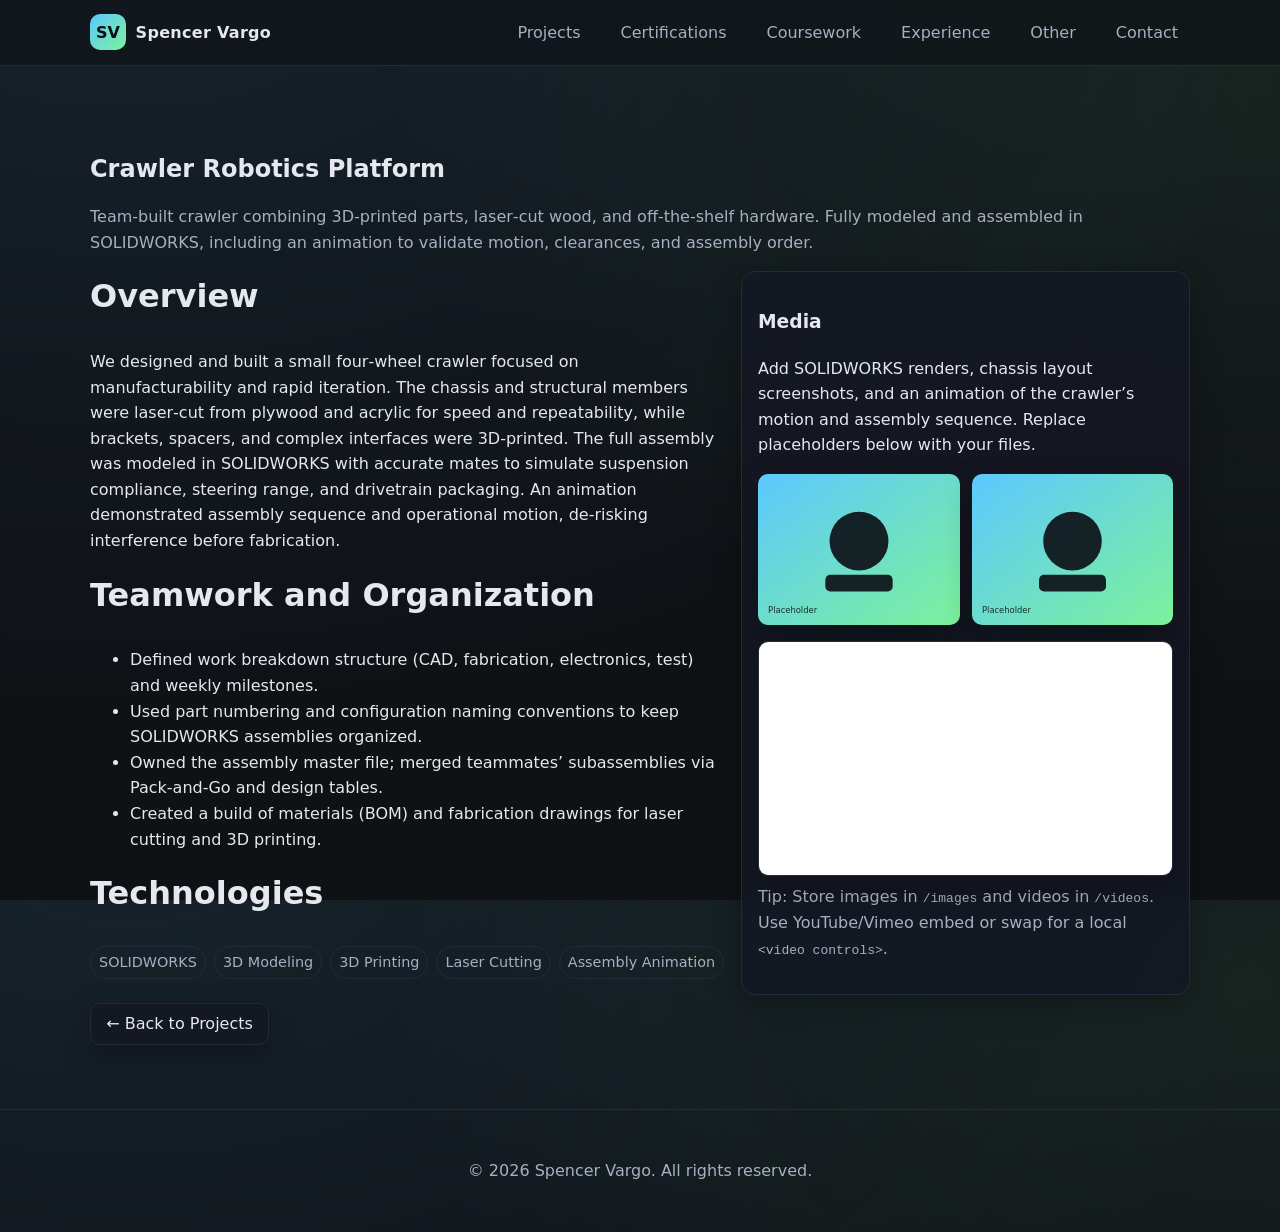
==== projects/composite-arm-analysis.html @ e1a76e03 "Add coursework and other links to navigation Co-authored-by: spencer.c.vargo <spencer.c.vargo@gmail." ====
<!DOCTYPE html>
<html lang="en">
  <head>
    <meta charset="utf-8" />
    <meta name="viewport" content="width=device-width, initial-scale=1" />
    <title>Crawler Robotics Platform | Spencer Vargo</title>
    <meta name="description" content="Team-built crawler using 3D-printed parts and laser-cut wood, fully modeled in SOLIDWORKS with an assembly animation. Emphasis on collaboration and project organization." />
    <link rel="icon" href="../favicon.svg?v=2" type="image/svg+xml" sizes="any" />
    <link rel="stylesheet" href="../styles.css" />
  </head>
  <body>
    <a class="skip-link" href="#main">Skip to content</a>

    <header class="site-header" role="banner">
      <div class="container header-inner">
        <a class="brand" href="../index.html#home" aria-label="Back to home">
          <span class="brand-mark" aria-hidden="true">SV</span>
          <span class="brand-text">Spencer Vargo</span>
        </a>
        <button class="nav-toggle" aria-controls="site-nav" aria-expanded="false" aria-label="Toggle navigation">
          <span class="nav-toggle-bar" aria-hidden="true"></span>
          <span class="nav-toggle-bar" aria-hidden="true"></span>
          <span class="nav-toggle-bar" aria-hidden="true"></span>
        </button>
        <nav id="site-nav" class="site-nav" role="navigation">
          <ul>
            <li><a href="../index.html#projects">Projects</a></li>
            <li><a href="../index.html#certifications">Certifications</a></li>
            <li><a href="../index.html#coursework">Coursework</a></li>
            <li><a href="../index.html#experience">Experience</a></li>
            <li><a href="../index.html#other">Other</a></li>
            <li><a href="../index.html#contact">Contact</a></li>
          </ul>
        </nav>
      </div>
    </header>

    <main id="main" class="site-main" tabindex="-1">
      <section class="section">
        <div class="container">
          <h1>Crawler Robotics Platform</h1>
          <p class="section-intro">Team-built crawler combining 3D‑printed parts, laser‑cut wood, and off‑the‑shelf hardware. Fully modeled and assembled in SOLIDWORKS, including an animation to validate motion, clearances, and assembly order.</p>

          <div class="grid">
            <div style="grid-column: span 7;">
              <h2>Overview</h2>
              <p>We designed and built a small four‑wheel crawler focused on manufacturability and rapid iteration. The chassis and structural members were laser‑cut from plywood and acrylic for speed and repeatability, while brackets, spacers, and complex interfaces were 3D‑printed. The full assembly was modeled in SOLIDWORKS with accurate mates to simulate suspension compliance, steering range, and drivetrain packaging. An animation demonstrated assembly sequence and operational motion, de‑risking interference before fabrication.</p>

              <h2>Teamwork and Organization</h2>
              <ul>
                <li>Defined work breakdown structure (CAD, fabrication, electronics, test) and weekly milestones.</li>
                <li>Used part numbering and configuration naming conventions to keep SOLIDWORKS assemblies organized.</li>
                <li>Owned the assembly master file; merged teammates’ subassemblies via Pack‑and‑Go and design tables.</li>
                <li>Created a build of materials (BOM) and fabrication drawings for laser cutting and 3D printing.</li>
              </ul>

              <h2>Technologies</h2>
              <ul class="pill-list">
                <li>SOLIDWORKS</li>
                <li>3D Modeling</li>
                <li>3D Printing</li>
                <li>Laser Cutting</li>
                <li>Assembly Animation</li>
              </ul>

              <div style="margin-top: 1.5rem;">
                <a class="button" href="../index.html#projects">← Back to Projects</a>
              </div>
            </div>
            <aside style="grid-column: span 5;">
              <div class="card" style="grid-template-rows: auto auto;">
                <div class="card-body">
                  <h3>Media</h3>
                  <p>Add SOLIDWORKS renders, chassis layout screenshots, and an animation of the crawler’s motion and assembly sequence. Replace placeholders below with your files.</p>
                  <div class="media-grid">
                    <img src="../images/hero-placeholder.svg" alt="Crawler CAD render placeholder" />
                    <img src="../images/hero-placeholder.svg" alt="Laser‑cut chassis layout placeholder" />
                  </div>
                  <div style="margin-top: 1rem;">
                    <div class="video-wrapper">
                      <!-- Replace the src with your hosted video URL (YouTube, Vimeo, or local MP4 in /videos) -->
                      <iframe width="560" height="315" src="https://www.youtube.com/embed/FXBaWS0YFPI?si=Y3vOmG38dz4eVZ2g" title="YouTube video player" frameborder="0" allow="accelerometer; autoplay; clipboard-write; encrypted-media; gyroscope; picture-in-picture; web-share" referrerpolicy="strict-origin-when-cross-origin" allowfullscreen></iframe>
                    </div>
                  </div>
                  <p style="color: var(--muted); margin-top: .5rem;">Tip: Store images in <code>/images</code> and videos in <code>/videos</code>. Use YouTube/Vimeo embed or swap for a local <code>&lt;video controls&gt;</code>.</p>
                </div>
              </div>
            </aside>
          </div>
        </div>
      </section>
    </main>

    <footer class="site-footer">
      <div class="container footer-inner">
        <p>© <span id="year"></span> Spencer Vargo. All rights reserved.</p>
      </div>
    </footer>

    <script src="../script.js"></script>
  </body>
  </html>
---- styles.css ----
/*
  Spencer Vargo Portfolio Styles
  - Modern, responsive, accessible
*/

:root {
  --bg: #0f1115;
  --panel: #151823;
  --text: #e6e8ef;
  --muted: #a8afc1;
  --primary: #5cc8ff;
  --primary-600: #42b8f5;
  --accent: #7cf29a;
  --border: #242a3b;
  --shadow: 0 10px 30px rgba(0, 0, 0, 0.25);
}

* { box-sizing: border-box; }
html { color-scheme: dark; }
html, body { height: 100%; }
body {
  margin: 0;
  font-family: system-ui, -apple-system, Segoe UI, Roboto, Ubuntu, Cantarell, Noto Sans, Helvetica, Arial, "Apple Color Emoji", "Segoe UI Emoji";
  background: radial-gradient(1200px 800px at 10% -10%, rgba(92,200,255,0.1), transparent),
              radial-gradient(900px 600px at 100% 10%, rgba(124,242,154,0.08), transparent),
              var(--bg);
  color: var(--text);
  line-height: 1.6;
}

.container {
  width: min(1100px, 92%);
  margin-inline: auto;
}

/* Accessibility */
.skip-link {
  position: absolute;
  left: -9999px;
  top: auto;
  width: 1px;
  height: 1px;
  overflow: hidden;
}
.skip-link:focus {
  position: fixed;
  left: 1rem;
  top: 1rem;
  width: auto;
  height: auto;
  background: var(--panel);
  color: var(--text);
  border: 1px solid var(--border);
  padding: .5rem .75rem;
  border-radius: .5rem;
  z-index: 1000;
}

/* Header */
.site-header {
  position: sticky;
  top: 0;
  backdrop-filter: saturate(120%) blur(10px);
  background: color-mix(in oklab, var(--bg), transparent 40%);
  border-bottom: 1px solid var(--border);
  z-index: 999;
}
.header-inner {
  display: flex;
  align-items: center;
  justify-content: space-between;
  padding: .9rem 0;
}
.brand {
  display: inline-flex;
  align-items: center;
  gap: .6rem;
  text-decoration: none;
  color: var(--text);
  font-weight: 700;
}
.brand-mark {
  width: 36px;
  height: 36px;
  display: grid;
  place-items: center;
  border-radius: 10px;
  background: linear-gradient(135deg, var(--primary), var(--accent));
  color: #0b0e14;
  font-weight: 900;
}
.brand-text { letter-spacing: .3px; }

.site-nav ul {
  list-style: none;
  display: flex;
  gap: 1rem;
  margin: 0;
  padding: 0;
}
.site-nav a {
  color: var(--muted);
  text-decoration: none;
  padding: .5rem .75rem;
  border-radius: .5rem;
}
.site-nav a:hover { color: var(--text); background: color-mix(in oklab, var(--panel), transparent 40%); }

.nav-toggle {
  display: none;
  background: none;
  border: none;
  padding: .5rem;
  border-radius: .5rem;
}
.nav-toggle:focus-visible { outline: 2px solid var(--primary); }
.nav-toggle-bar {
  width: 24px;
  height: 2px;
  background: var(--text);
  display: block;
}
.nav-toggle-bar + .nav-toggle-bar { margin-top: 5px; }

/* Hero */
.hero {
  padding: min(14vh, 8rem) 0 4rem;
}
.hero-inner {
  display: grid;
  grid-template-columns: 1.1fr .9fr;
  gap: 2rem;
  align-items: center;
}
.hero h1 {
  font-size: clamp(2rem, 3.6vw, 3rem);
  margin: 0 0 .25rem 0;
}
.tagline { color: var(--muted); margin: 0 0 1rem 0; }
.intro { margin: 0 0 1.25rem 0; }
.hero-ctas { display: flex; gap: .75rem; flex-wrap: wrap; }

.button {
  display: inline-flex;
  align-items: center;
  gap: .45rem;
  height: 42px;
  padding: 0 .95rem;
  border-radius: 10px;
  text-decoration: none;
  color: var(--text);
  border: 1px solid var(--border);
  background: color-mix(in oklab, var(--panel), transparent 10%);
  box-shadow: var(--shadow);
}
.button.primary { border-color: color-mix(in oklab, var(--primary), var(--border) 60%); background: linear-gradient(180deg, color-mix(in oklab, var(--primary), transparent 75%), transparent); }
.button:hover { transform: translateY(-1px); }

.hero-art { position: relative; height: 280px; }
.hero-img { position: relative; display: grid; place-items: center; height: 100%; }
.hero-img img { max-width: 72%; max-height: 100%; height: auto; border-radius: 12px; box-shadow: var(--shadow); position: relative; z-index: 1; }

/* Sections */
.section { padding: 4rem 0; }
.section.alt { background: color-mix(in oklab, var(--panel), transparent 70%); }
.section h2 { font-size: clamp(1.4rem, 2.6vw, 2rem); margin-top: 0; }
.section-intro { color: var(--muted); margin-top: -0.25rem; }

.grid {
  display: grid;
  grid-template-columns: repeat(12, 1fr);
  gap: 1rem;
}
.cards > * { grid-column: span 4; }

.card {
  background: color-mix(in oklab, var(--panel), transparent 10%);
  border: 1px solid var(--border);
  border-radius: 14px;
  overflow: hidden;
  box-shadow: var(--shadow);
  display: grid;
  grid-template-rows: 220px auto;
}

.section#projects .card {
  background: color-mix(in oklab, var(--panel), transparent 10%);
  border: 1px solid var(--border);
  border-radius: 14px;
  overflow: hidden;
  box-shadow: var(--shadow);
  display: grid;
  grid-template-rows: 200px auto;
  row-gap: .25rem;
}
.card-media-link { display: block; height: 100%; }
.card-media-link:focus-visible { outline: 2px solid var(--primary); outline-offset: 4px; border-radius: 12px; }
.card-media { transform: translateY(0); transition: transform .3s ease, filter .3s ease; }
.card-media-link:hover .card-media,
.card-media-link:focus-visible .card-media { transform: translateY(-6px); filter: brightness(1.05); }
.card-media img { width: 100%; height: 100%; object-fit: cover; display: block; }
.card-actions { margin-top: 1.1rem; display: grid; place-items: center; }
.card-media.placeholder { background: linear-gradient(135deg, color-mix(in oklab, var(--primary), transparent 80%), color-mix(in oklab, var(--accent), transparent 80%)); opacity: .5; }
.card-body { padding: 1rem; }
.section#projects .card-body { padding: .5rem 1rem 1rem; }
.pill-list { list-style: none; display: flex; gap: .5rem; margin: .75rem 0 0; padding: 0; flex-wrap: wrap; }
.pill-list li { border: 1px solid var(--border); color: var(--muted); padding: .25rem .5rem; border-radius: 999px; font-size: .9rem; }

/* Certifications */
.list { list-style: none; padding: 0; margin: 0; display: grid; gap: .75rem; }
.list-item { background: color-mix(in oklab, var(--panel), transparent 10%); border: 1px solid var(--border); border-radius: 12px; padding: .9rem 1rem; display: flex; justify-content: space-between; align-items: center; }
.list .meta { color: var(--muted); margin-left: 1rem; }
.list-item-actions { display: flex; gap: .5rem; }

/* Modal */
.modal[hidden] { display: none !important; }
.modal { position: fixed; inset: 0; display: grid; place-items: center; background: color-mix(in oklab, #000, transparent 35%); z-index: 1000; padding: 1rem; }
.modal-panel { width: min(900px, 96%); max-height: 86vh; overflow: auto; background: var(--panel); border: 1px solid var(--border); border-radius: 14px; box-shadow: var(--shadow); }
.modal-header { display: flex; align-items: center; justify-content: space-between; padding: 1rem; border-bottom: 1px solid var(--border); }
.modal-body { padding: 1rem; }
.modal-footer { padding: 1rem; border-top: 1px solid var(--border); display: flex; justify-content: flex-end; gap: .5rem; }
.modal-close { height: 36px; }
.modal-footer a[aria-disabled="true"] { opacity: .5; pointer-events: none; cursor: not-allowed; }

/* Modal media */
.modal-media { display: grid; place-items: center; }
.modal-media img { max-width: 100%; max-height: 70vh; height: auto; width: auto; border-radius: 10px; box-shadow: var(--shadow); border: 1px solid var(--border); background: color-mix(in oklab, var(--panel), transparent 20%); }
.modal-media .pdf-frame { width: 100%; height: 70vh; border: 0; border-radius: 10px; box-shadow: var(--shadow); background: color-mix(in oklab, var(--panel), transparent 20%); border: 1px solid var(--border); }
.modal-media video { max-width: 100%; max-height: 70vh; height: auto; width: auto; border-radius: 10px; box-shadow: var(--shadow); border: 1px solid var(--border); background: color-mix(in oklab, var(--panel), transparent 20%); }

/* Timeline */
.timeline { position: relative; margin-top: 1rem; }
.timeline::before { content: ""; position: absolute; left: 10px; top: 0; bottom: 0; width: 2px; background: var(--border); }
.timeline-item { position: relative; padding-left: 2.5rem; margin-bottom: 1.25rem; }
.timeline-marker { position: absolute; left: 0; top: .35rem; width: 22px; height: 22px; border-radius: 50%; background: linear-gradient(135deg, var(--primary), var(--accent)); box-shadow: var(--shadow); }
.timeline .meta { color: var(--muted); margin-top: .25rem; }
.timeline ul { margin: .5rem 0 0 1rem; }

/* Other (styled like timeline with subtle cards and hierarchy) */
.section#other .timeline-content {
  background: color-mix(in oklab, var(--panel), transparent 15%);
  border: 1px solid var(--border);
  border-radius: 10px;
  padding: .75rem .9rem;
}
.section#other .timeline-content h3 {
  margin: 0;
  font-size: 1.1rem;
}
.section#other .timeline .meta {
  display: block;
  margin: .2rem 0 .3rem;
}
.section#other .timeline-item {
  display: grid;
  grid-template-columns: 1fr 180px;
  gap: .75rem;
  align-items: center;
}
.section#other .timeline-media { display: grid; place-items: center; }
.section#other .timeline-media img {
  width: 100%;
  height: 120px;
  object-fit: cover;
  object-position: center;
  border-radius: 10px;
  border: 1px solid var(--border);
  box-shadow: var(--shadow);
}
@media (max-width: 900px) {
  .section#other .timeline-item { grid-template-columns: 1fr; }
  .section#other .timeline-media { order: -1; }
}

/* Contact */
.contact-actions { display: flex; gap: .75rem; }

/* Footer */
.site-footer { border-top: 1px solid var(--border); padding: 2rem 0; }
.footer-inner { text-align: center; color: var(--muted); }

/* Responsive */
@media (max-width: 900px) {
  .hero-inner { grid-template-columns: 1fr; }
  .hero-art { order: -1; height: 100px; }
  .cards > * { grid-column: span 6; }
}

@media (max-width: 640px) {
  .site-nav { position: fixed; inset: 56px 0 auto 0; background: color-mix(in oklab, var(--bg), transparent 10%); border-bottom: 1px solid var(--border); transform: translateY(-110%); transition: transform .2s ease; }
  .site-nav.open { transform: translateY(0); }
  .site-nav ul { flex-direction: column; padding: .5rem; }
  .nav-toggle { display: inline-flex; }
  .cards > * { grid-column: span 12; }
  .card { grid-template-rows: 120px auto; }
}

/* Global media helpers */
.media-grid { display: grid; grid-template-columns: repeat(12, 1fr); gap: .75rem; }
.media-grid > * { grid-column: span 6; }
.media-grid img { width: 100%; height: auto; border-radius: 10px; display: block; box-shadow: var(--shadow); }
.video-wrapper { position: relative; width: 100%; padding-top: 56.25%; border-radius: 10px; overflow: hidden; box-shadow: var(--shadow); border: 1px solid var(--border); background: color-mix(in oklab, var(--panel), transparent 20%); }
.video-wrapper iframe, .video-wrapper video { position: absolute; inset: 0; width: 100%; height: 100%; border: 0; display: block; }
@media (max-width: 900px) {
  .media-grid > * { grid-column: span 12; }
}

/* Mobile polish */
@media (max-width: 640px) {
  .section { padding: 2.25rem 0; }
  .hero { padding: 4.5rem 0 2rem; }
  .hero-img img { max-width: 88%; max-height: 100%; }
  .list-item { align-items: flex-start; flex-direction: column; gap: .5rem; }
  .list .meta { margin-left: 0; display: block; }
  .list-item-actions { width: 100%; justify-content: flex-start; }
  .contact-actions { flex-direction: column; align-items: stretch; }
  .contact-details p { margin: .25rem 0; }
  .timeline::before { left: 6px; }
  .timeline-item { padding-left: 2rem; }
  .timeline-marker { left: -2px; }
}
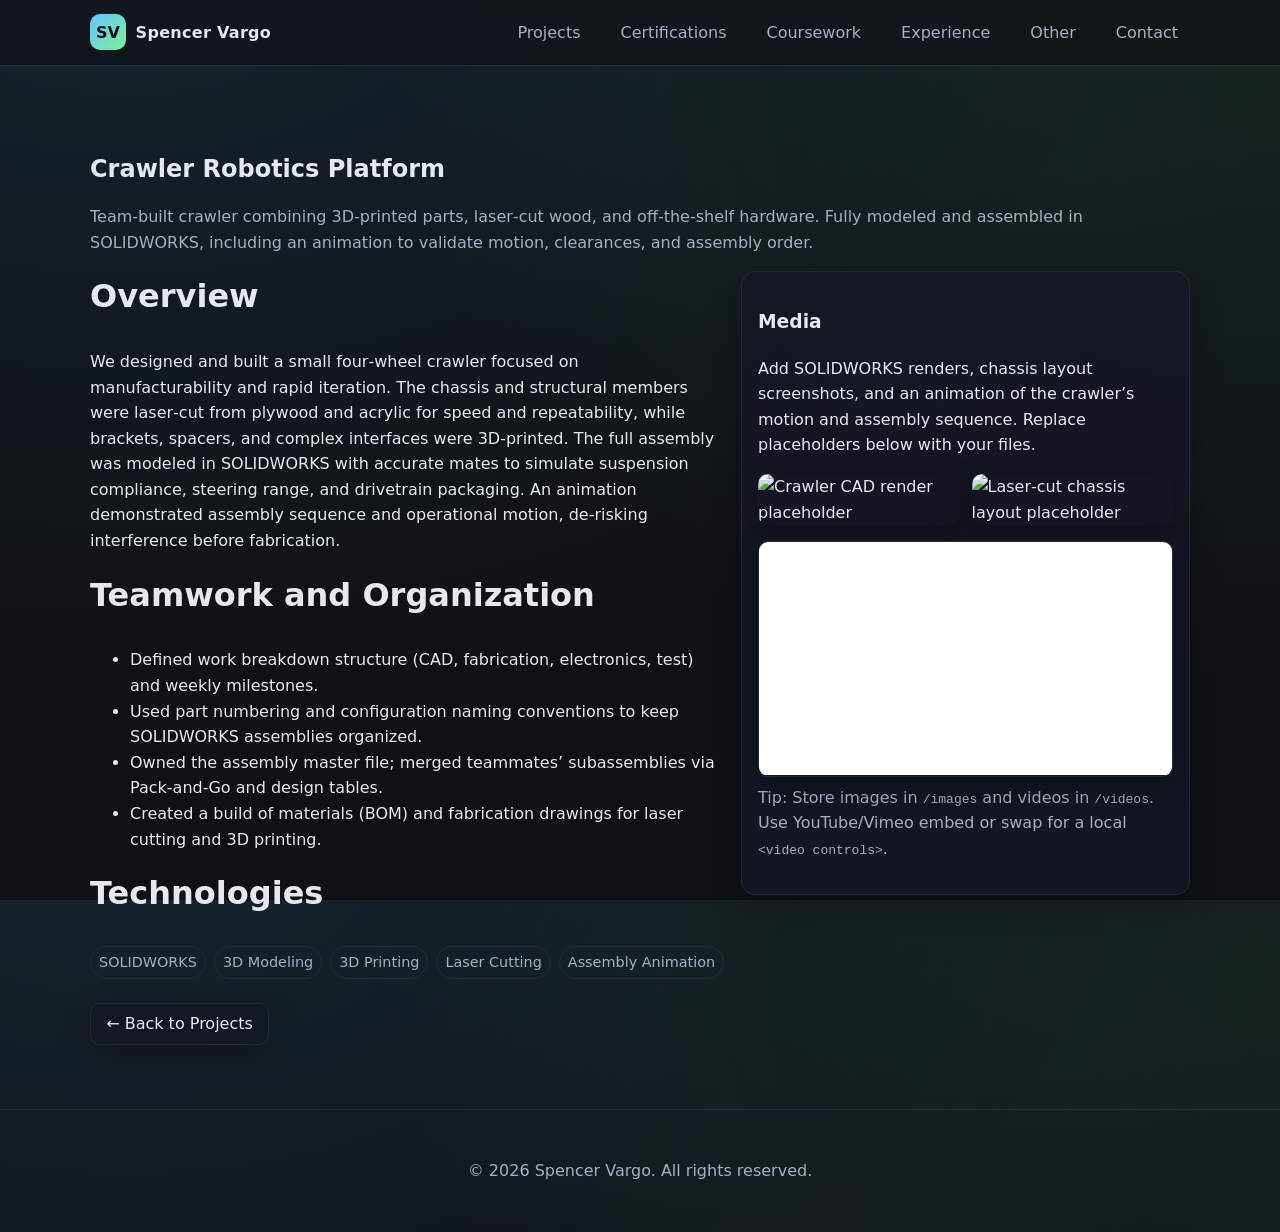
==== commit cecfce46: "Update composite-arm-analysis.html" ====
--- a/projects/composite-arm-analysis.html
+++ b/projects/composite-arm-analysis.html
@@ -73,8 +73,8 @@
                   <h3>Media</h3>
                   <p>Add SOLIDWORKS renders, chassis layout screenshots, and an animation of the crawler’s motion and assembly sequence. Replace placeholders below with your files.</p>
                   <div class="media-grid">
-                    <img src="../images/hero-placeholder.svg" alt="Crawler CAD render placeholder" />
-                    <img src="../images/hero-placeholder.svg" alt="Laser‑cut chassis layout placeholder" />
+                    <img src="../images/3D_CROP.jpg" alt="Crawler CAD render placeholder" />
+                    <img src="../images/SW_CROP.jpg" alt="Laser‑cut chassis layout placeholder" />
                   </div>
                   <div style="margin-top: 1rem;">
                     <div class="video-wrapper">
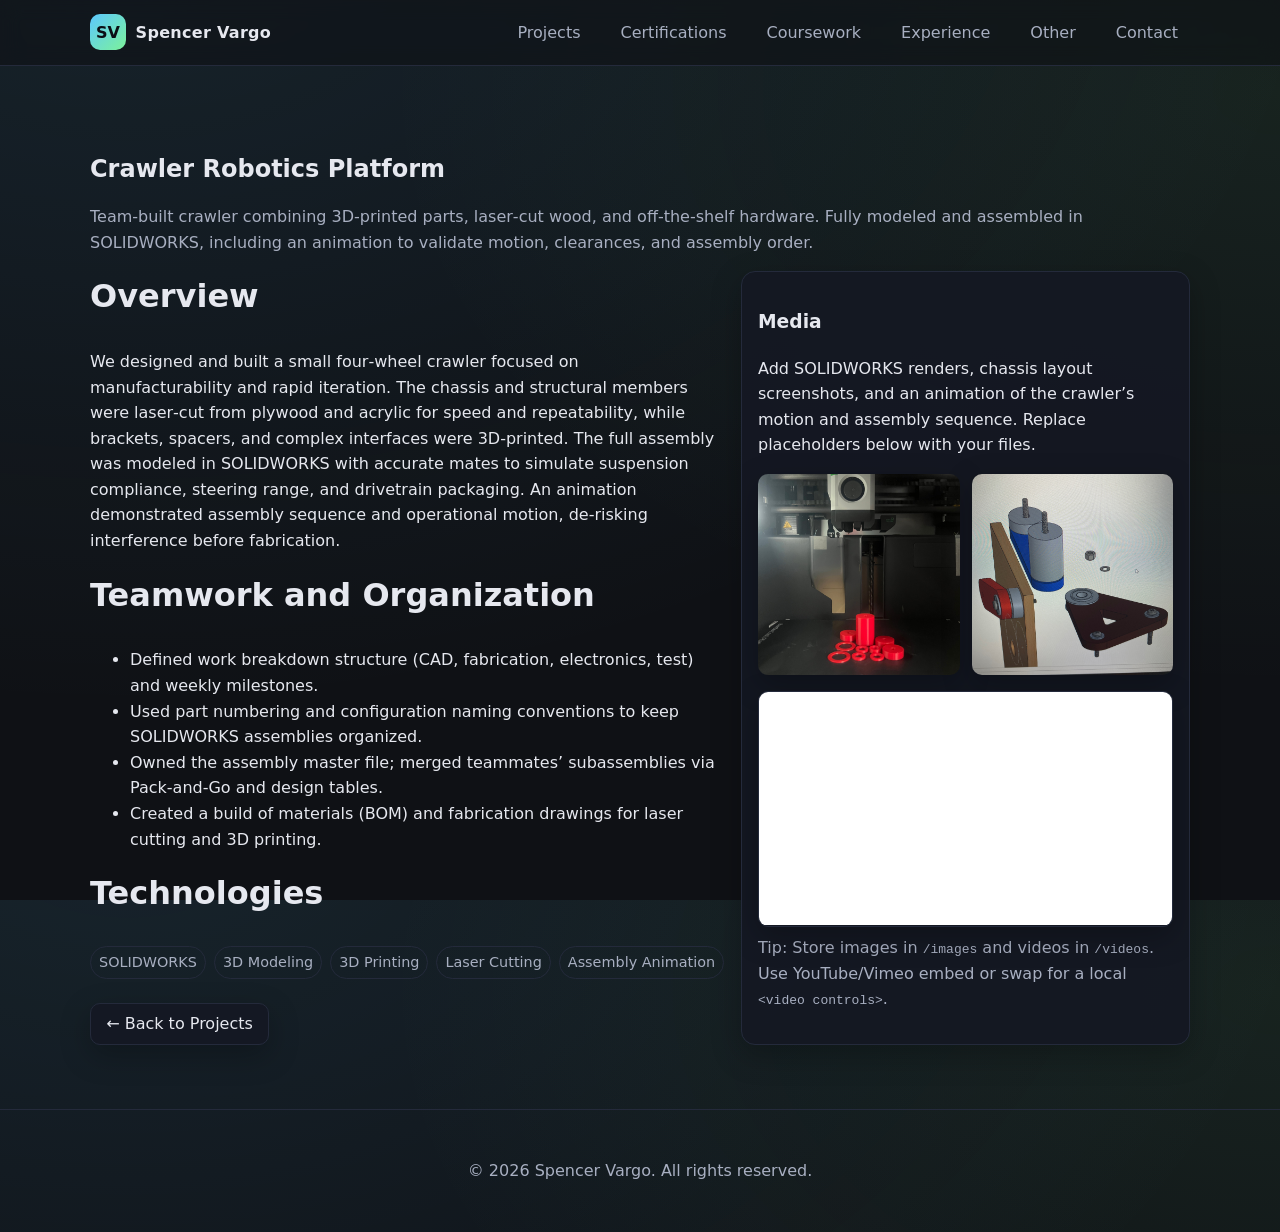
==== commit 93fc60c7: "Update composite-arm-analysis.html" ====
--- a/projects/composite-arm-analysis.html
+++ b/projects/composite-arm-analysis.html
@@ -73,7 +73,7 @@
                   <h3>Media</h3>
                   <p>Add SOLIDWORKS renders, chassis layout screenshots, and an animation of the crawler’s motion and assembly sequence. Replace placeholders below with your files.</p>
                   <div class="media-grid">
-                    <img src="../images/3D_CROP.jpg" alt="Crawler CAD render placeholder" />
+                    <img src="../images/3D-CROP.jpg" alt="Crawler CAD render placeholder" />
                     <img src="../images/SW_CROP.jpg" alt="Laser‑cut chassis layout placeholder" />
                   </div>
                   <div style="margin-top: 1rem;">
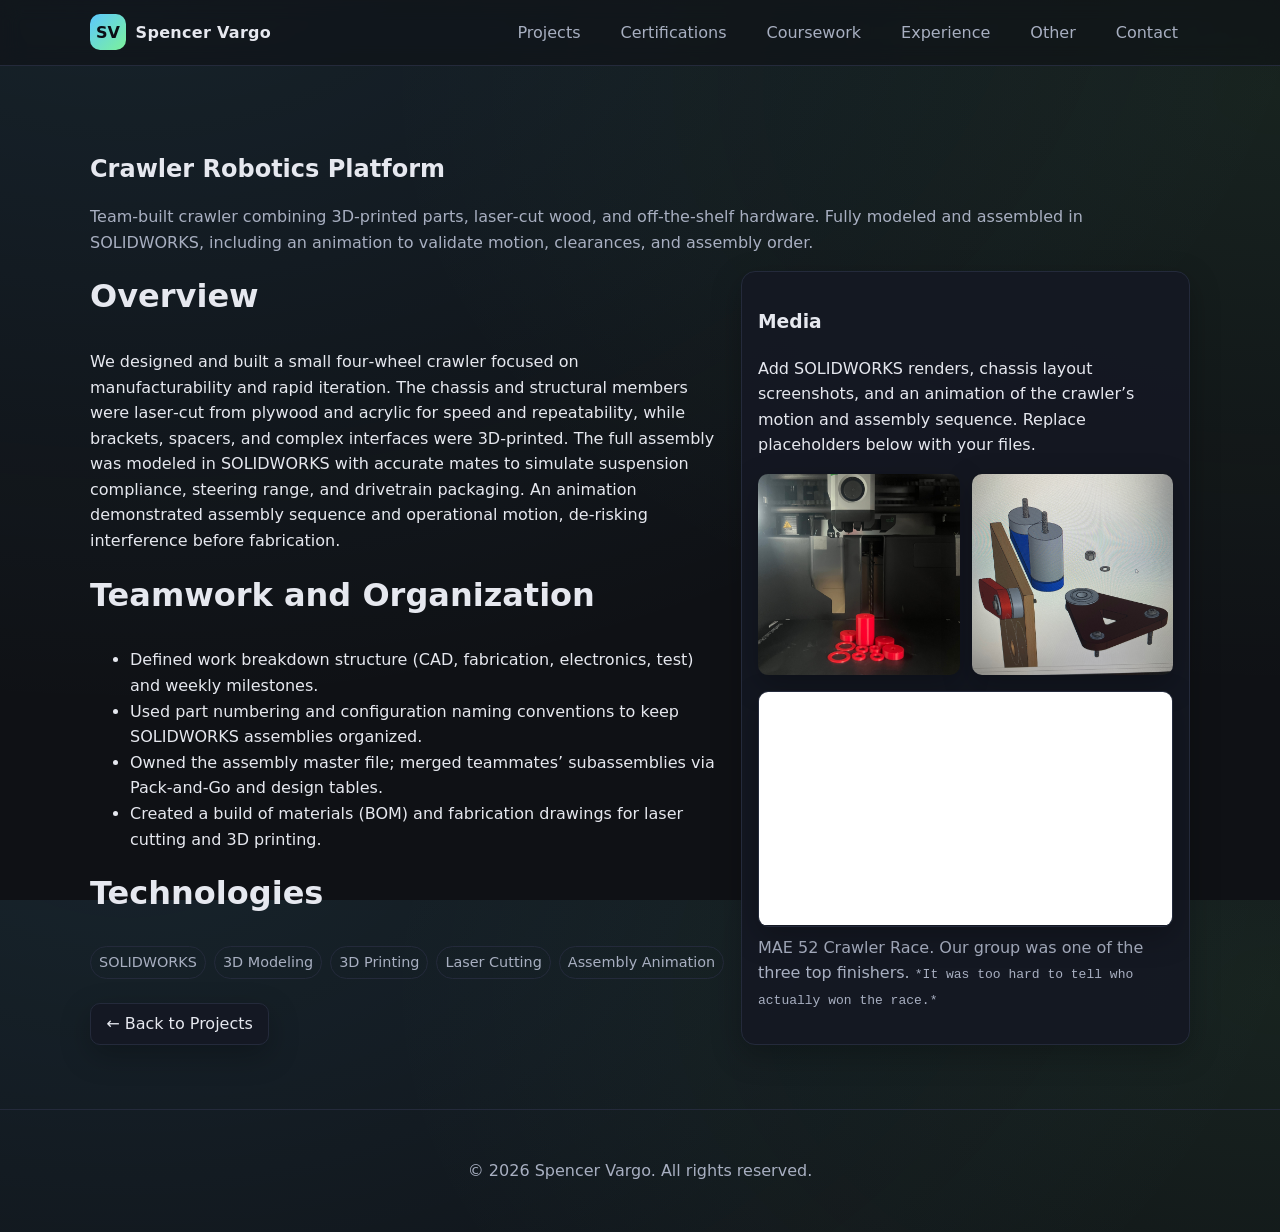
==== commit 9b327f29: "Update composite-arm-analysis.html" ====
--- a/projects/composite-arm-analysis.html
+++ b/projects/composite-arm-analysis.html
@@ -82,7 +82,7 @@
                       <iframe width="560" height="315" src="https://www.youtube.com/embed/FXBaWS0YFPI?si=Y3vOmG38dz4eVZ2g" title="YouTube video player" frameborder="0" allow="accelerometer; autoplay; clipboard-write; encrypted-media; gyroscope; picture-in-picture; web-share" referrerpolicy="strict-origin-when-cross-origin" allowfullscreen></iframe>
                     </div>
                   </div>
-                  <p style="color: var(--muted); margin-top: .5rem;">Tip: Store images in <code>/images</code> and videos in <code>/videos</code>. Use YouTube/Vimeo embed or swap for a local <code>&lt;video controls&gt;</code>.</p>
+                  <p style="color: var(--muted); margin-top: .5rem;">MAE 52 Crawler Race. Our group was one of the three top finishers. <code>*It was too hard to tell who actually won the race.*</code></p>
                 </div>
               </div>
             </aside>
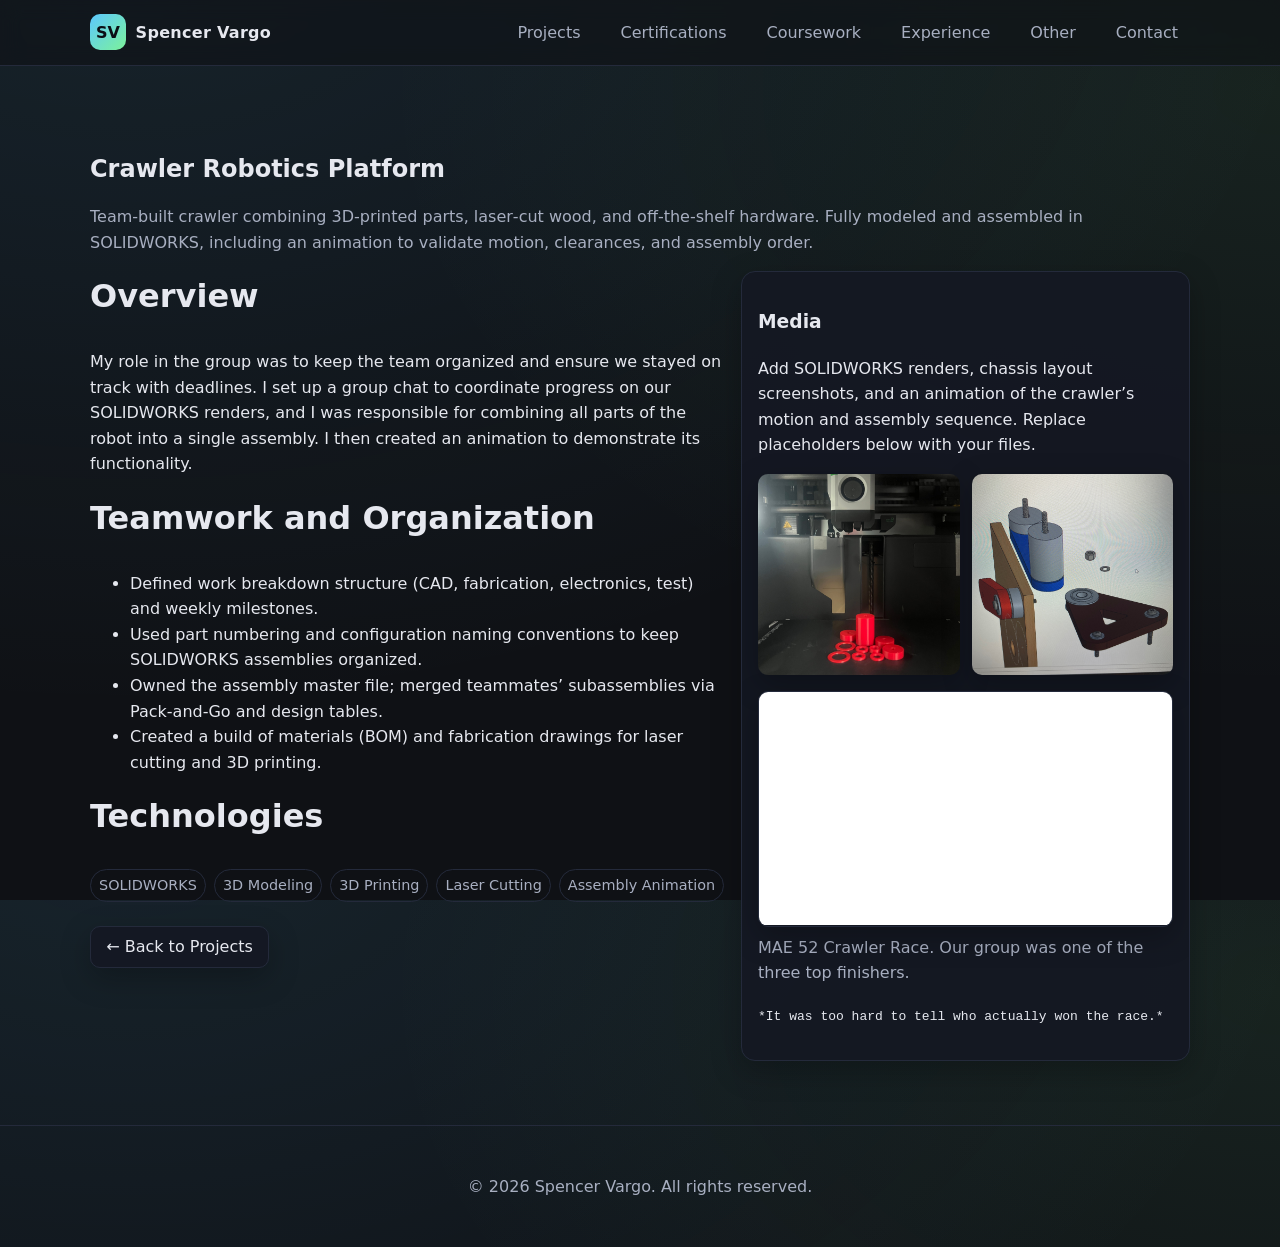
==== commit 4fcfe760: "Update composite-arm-analysis.html" ====
--- a/projects/composite-arm-analysis.html
+++ b/projects/composite-arm-analysis.html
@@ -44,8 +44,7 @@
           <div class="grid">
             <div style="grid-column: span 7;">
               <h2>Overview</h2>
-              <p>We designed and built a small four‑wheel crawler focused on manufacturability and rapid iteration. The chassis and structural members were laser‑cut from plywood and acrylic for speed and repeatability, while brackets, spacers, and complex interfaces were 3D‑printed. The full assembly was modeled in SOLIDWORKS with accurate mates to simulate suspension compliance, steering range, and drivetrain packaging. An animation demonstrated assembly sequence and operational motion, de‑risking interference before fabrication.</p>
-
+              <p>My role in the group was to keep the team organized and ensure we stayed on track with deadlines. I set up a group chat to coordinate progress on our SOLIDWORKS renders, and I was responsible for combining all parts of the robot into a single assembly. I then created an animation to demonstrate its functionality.</p>
               <h2>Teamwork and Organization</h2>
               <ul>
                 <li>Defined work breakdown structure (CAD, fabrication, electronics, test) and weekly milestones.</li>
@@ -82,7 +81,8 @@
                       <iframe width="560" height="315" src="https://www.youtube.com/embed/FXBaWS0YFPI?si=Y3vOmG38dz4eVZ2g" title="YouTube video player" frameborder="0" allow="accelerometer; autoplay; clipboard-write; encrypted-media; gyroscope; picture-in-picture; web-share" referrerpolicy="strict-origin-when-cross-origin" allowfullscreen></iframe>
                     </div>
                   </div>
-                  <p style="color: var(--muted); margin-top: .5rem;">MAE 52 Crawler Race. Our group was one of the three top finishers. <code>*It was too hard to tell who actually won the race.*</code></p>
+                  <p style="color: var(--muted); margin-top: .5rem;">MAE 52 Crawler Race. Our group was one of the three top finishers.</p>
+                  <p><code>*It was too hard to tell who actually won the race.*</code></p>
                 </div>
               </div>
             </aside>
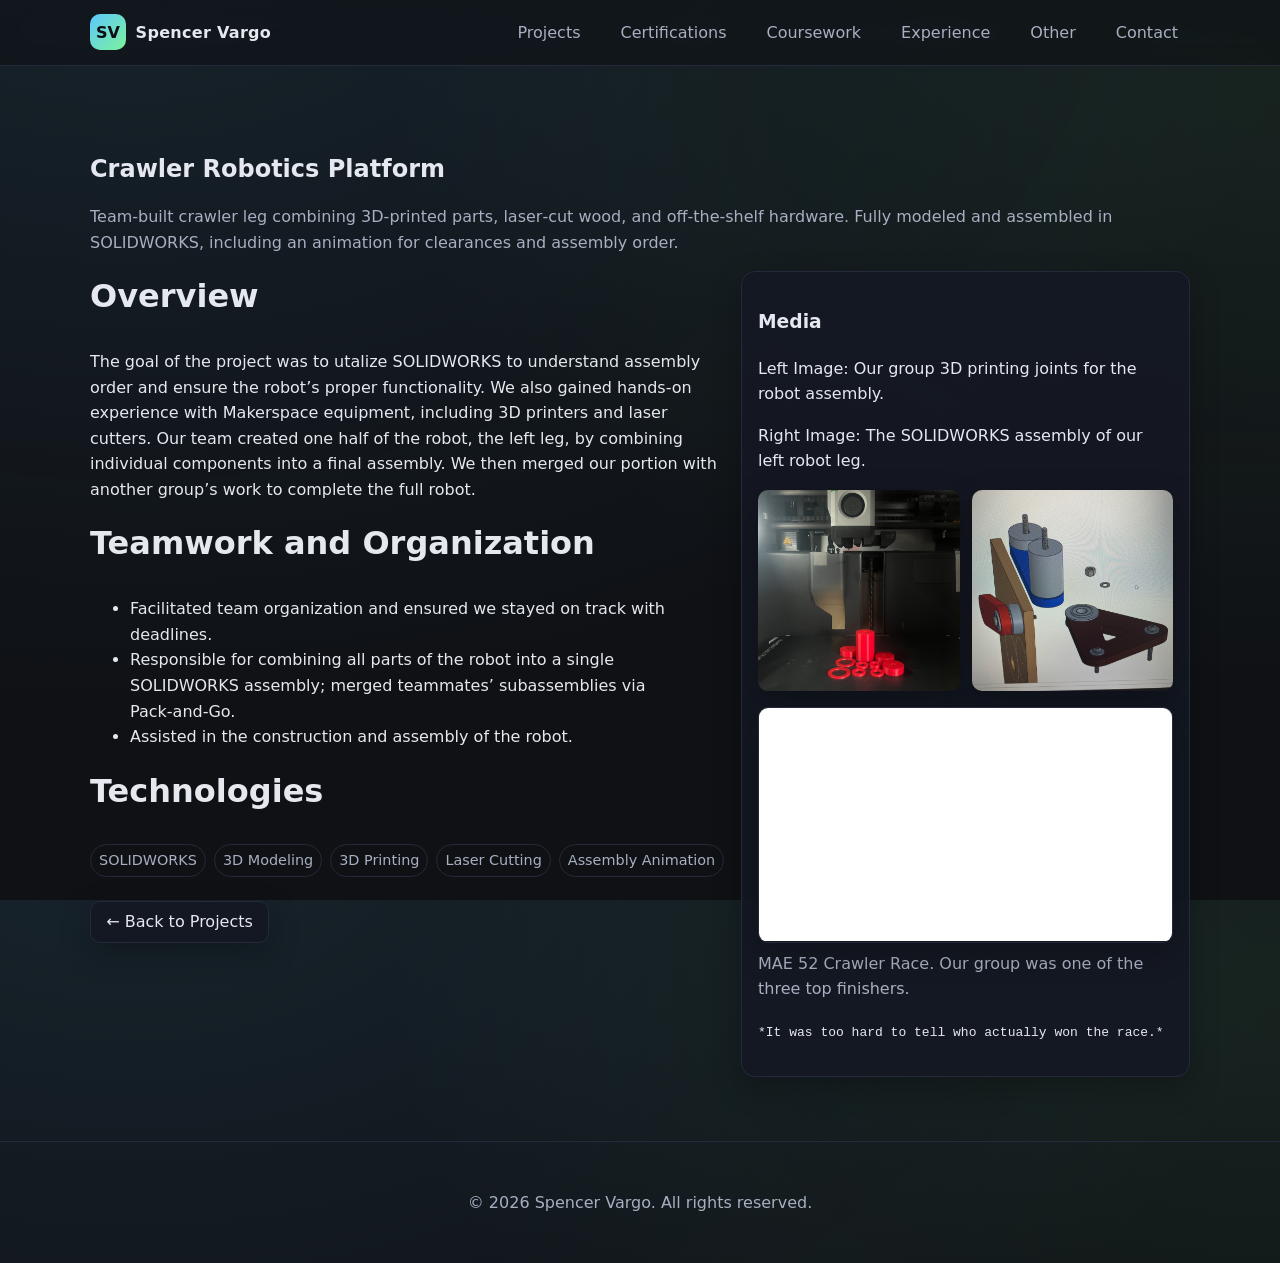
==== commit 46e09a94: "Update composite-arm-analysis.html" ====
--- a/projects/composite-arm-analysis.html
+++ b/projects/composite-arm-analysis.html
@@ -39,18 +39,17 @@
       <section class="section">
         <div class="container">
           <h1>Crawler Robotics Platform</h1>
-          <p class="section-intro">Team-built crawler combining 3D‑printed parts, laser‑cut wood, and off‑the‑shelf hardware. Fully modeled and assembled in SOLIDWORKS, including an animation to validate motion, clearances, and assembly order.</p>
+          <p class="section-intro">Team-built crawler leg combining 3D‑printed parts, laser‑cut wood, and off‑the‑shelf hardware. Fully modeled and assembled in SOLIDWORKS, including an animation for clearances and assembly order.</p>
 
           <div class="grid">
             <div style="grid-column: span 7;">
               <h2>Overview</h2>
-              <p>My role in the group was to keep the team organized and ensure we stayed on track with deadlines. I set up a group chat to coordinate progress on our SOLIDWORKS renders, and I was responsible for combining all parts of the robot into a single assembly. I then created an animation to demonstrate its functionality.</p>
+                <p>The goal of the project was to utalize SOLIDWORKS to understand assembly order and ensure the robot’s proper functionality. We also gained hands-on experience with Makerspace equipment, including 3D printers and laser cutters. Our team created one half of the robot, the left leg, by combining individual components into a final assembly. We then merged our portion with another group’s work to complete the full robot.</p>
               <h2>Teamwork and Organization</h2>
               <ul>
-                <li>Defined work breakdown structure (CAD, fabrication, electronics, test) and weekly milestones.</li>
-                <li>Used part numbering and configuration naming conventions to keep SOLIDWORKS assemblies organized.</li>
-                <li>Owned the assembly master file; merged teammates’ subassemblies via Pack‑and‑Go and design tables.</li>
-                <li>Created a build of materials (BOM) and fabrication drawings for laser cutting and 3D printing.</li>
+                <li>Facilitated team organization and ensured we stayed on track with deadlines.</li>
+                <li>Responsible for combining all parts of the robot into a single SOLIDWORKS assembly; merged teammates’ subassemblies via Pack‑and‑Go.</li>
+                <li>Assisted in the construction and assembly of the robot.</li>
               </ul>
 
               <h2>Technologies</h2>
@@ -70,7 +69,8 @@
               <div class="card" style="grid-template-rows: auto auto;">
                 <div class="card-body">
                   <h3>Media</h3>
-                  <p>Add SOLIDWORKS renders, chassis layout screenshots, and an animation of the crawler’s motion and assembly sequence. Replace placeholders below with your files.</p>
+                  <p>Left Image: Our group 3D printing joints for the robot assembly.</p>
+                  <p>Right Image: The SOLIDWORKS assembly of our left robot leg.</p>
                   <div class="media-grid">
                     <img src="../images/3D-CROP.jpg" alt="Crawler CAD render placeholder" />
                     <img src="../images/SW_CROP.jpg" alt="Laser‑cut chassis layout placeholder" />
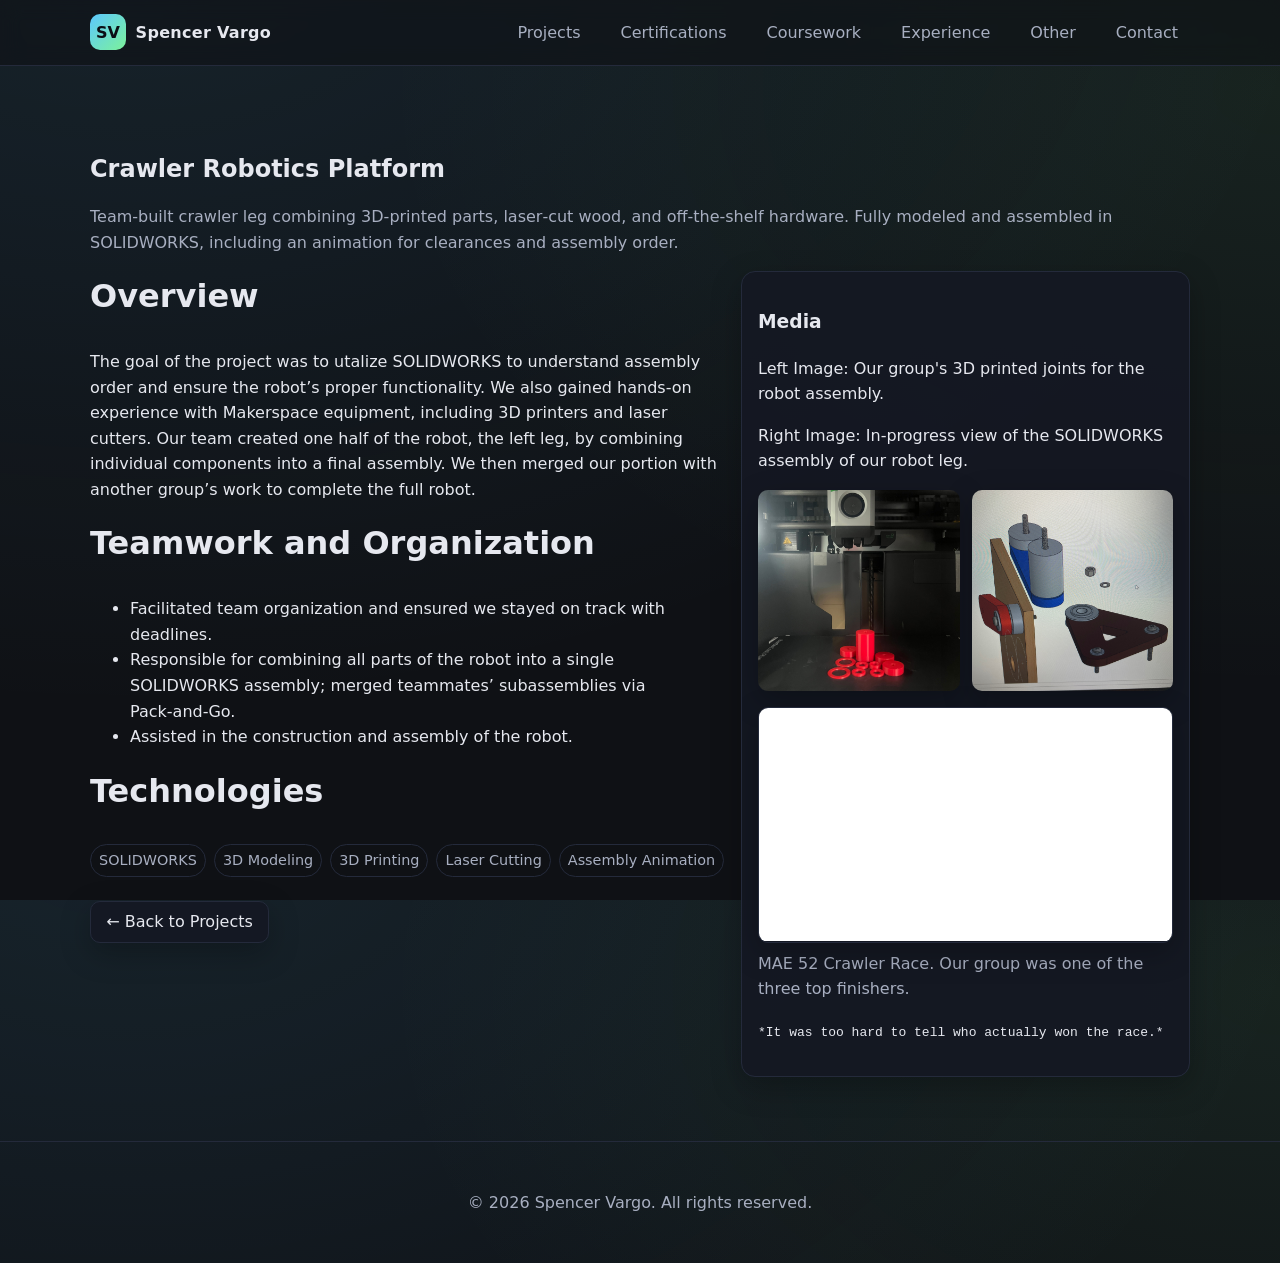
==== commit c754bd5a: "Update composite-arm-analysis.html" ====
--- a/projects/composite-arm-analysis.html
+++ b/projects/composite-arm-analysis.html
@@ -69,8 +69,8 @@
               <div class="card" style="grid-template-rows: auto auto;">
                 <div class="card-body">
                   <h3>Media</h3>
-                  <p>Left Image: Our group 3D printing joints for the robot assembly.</p>
-                  <p>Right Image: The SOLIDWORKS assembly of our left robot leg.</p>
+                  <p>Left Image: Our group's 3D printed joints for the robot assembly.</p>
+                  <p>Right Image: In-progress view of the SOLIDWORKS assembly of our robot leg.</p>
                   <div class="media-grid">
                     <img src="../images/3D-CROP.jpg" alt="Crawler CAD render placeholder" />
                     <img src="../images/SW_CROP.jpg" alt="Laser‑cut chassis layout placeholder" />
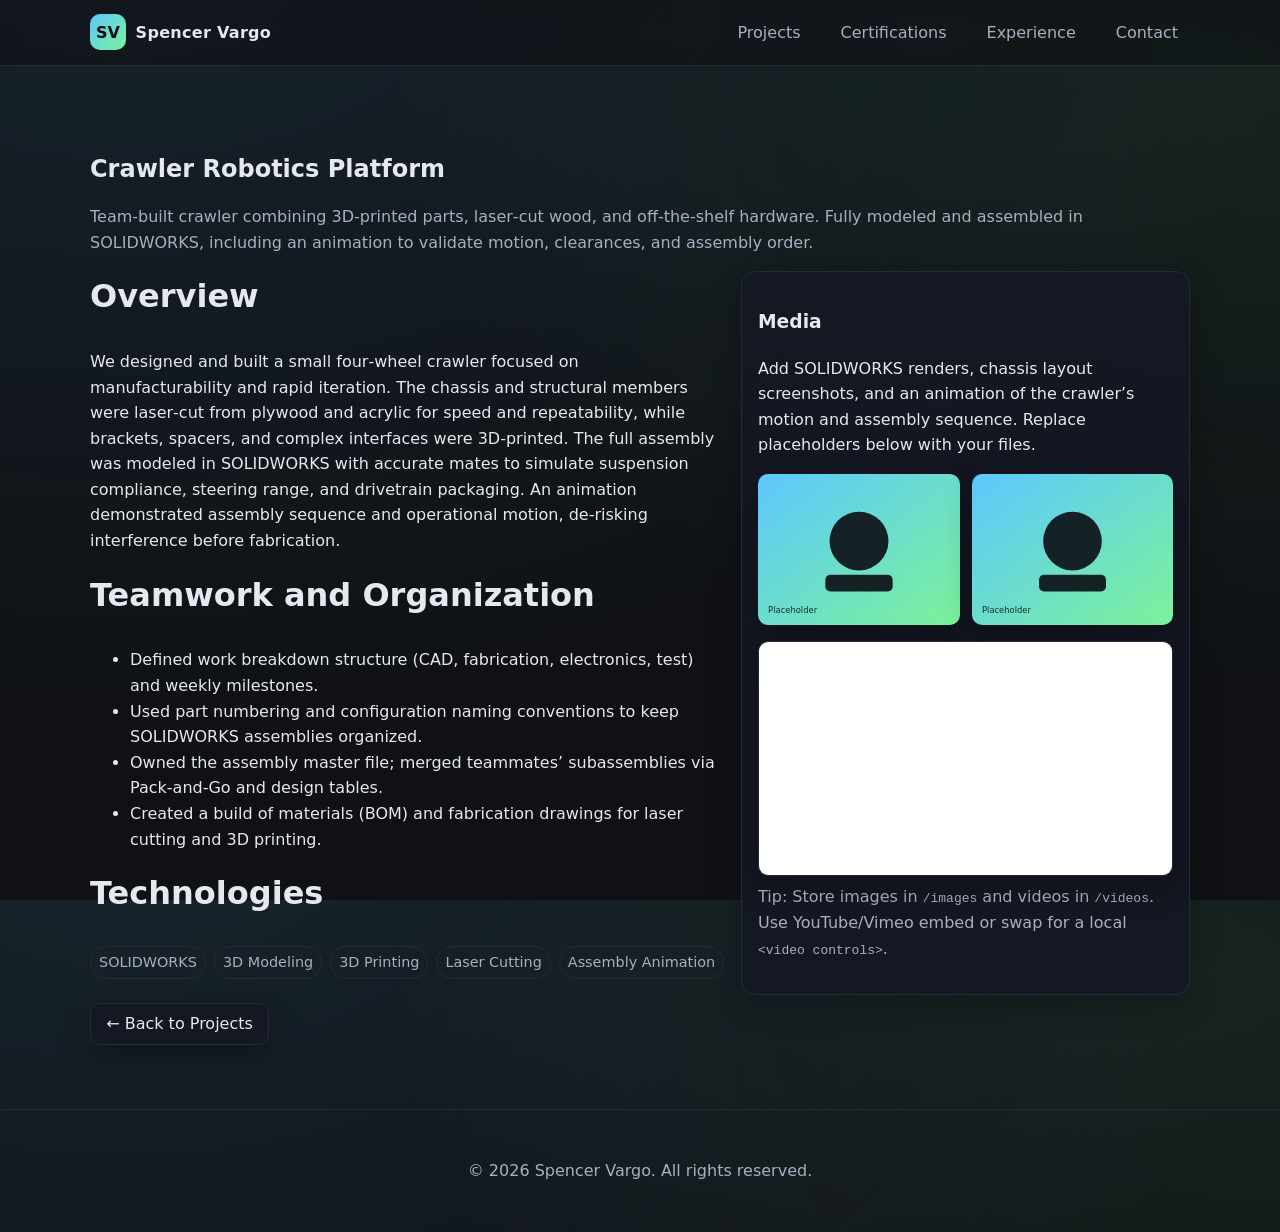
==== commit 3c55f627: "Merge 9fc47a64c7f0c098d6e3ab675f5ffc0a7711ae02 into aec29efbbbfad4a5fc7f088dc29d0e8b8ce79b83" ====
--- a/projects/composite-arm-analysis.html
+++ b/projects/composite-arm-analysis.html
@@ -26,9 +26,7 @@
           <ul>
             <li><a href="../index.html#projects">Projects</a></li>
             <li><a href="../index.html#certifications">Certifications</a></li>
-            <li><a href="../index.html#coursework">Coursework</a></li>
             <li><a href="../index.html#experience">Experience</a></li>
-            <li><a href="../index.html#other">Other</a></li>
             <li><a href="../index.html#contact">Contact</a></li>
           </ul>
         </nav>
@@ -39,17 +37,19 @@
       <section class="section">
         <div class="container">
           <h1>Crawler Robotics Platform</h1>
-          <p class="section-intro">Team-built crawler leg combining 3D‑printed parts, laser‑cut wood, and off‑the‑shelf hardware. Fully modeled and assembled in SOLIDWORKS, including an animation for clearances and assembly order.</p>
+          <p class="section-intro">Team-built crawler combining 3D‑printed parts, laser‑cut wood, and off‑the‑shelf hardware. Fully modeled and assembled in SOLIDWORKS, including an animation to validate motion, clearances, and assembly order.</p>
 
           <div class="grid">
             <div style="grid-column: span 7;">
               <h2>Overview</h2>
-                <p>The goal of the project was to utalize SOLIDWORKS to understand assembly order and ensure the robot’s proper functionality. We also gained hands-on experience with Makerspace equipment, including 3D printers and laser cutters. Our team created one half of the robot, the left leg, by combining individual components into a final assembly. We then merged our portion with another group’s work to complete the full robot.</p>
+              <p>We designed and built a small four‑wheel crawler focused on manufacturability and rapid iteration. The chassis and structural members were laser‑cut from plywood and acrylic for speed and repeatability, while brackets, spacers, and complex interfaces were 3D‑printed. The full assembly was modeled in SOLIDWORKS with accurate mates to simulate suspension compliance, steering range, and drivetrain packaging. An animation demonstrated assembly sequence and operational motion, de‑risking interference before fabrication.</p>
+
               <h2>Teamwork and Organization</h2>
               <ul>
-                <li>Facilitated team organization and ensured we stayed on track with deadlines.</li>
-                <li>Responsible for combining all parts of the robot into a single SOLIDWORKS assembly; merged teammates’ subassemblies via Pack‑and‑Go.</li>
-                <li>Assisted in the construction and assembly of the robot.</li>
+                <li>Defined work breakdown structure (CAD, fabrication, electronics, test) and weekly milestones.</li>
+                <li>Used part numbering and configuration naming conventions to keep SOLIDWORKS assemblies organized.</li>
+                <li>Owned the assembly master file; merged teammates’ subassemblies via Pack‑and‑Go and design tables.</li>
+                <li>Created a build of materials (BOM) and fabrication drawings for laser cutting and 3D printing.</li>
               </ul>
 
               <h2>Technologies</h2>
@@ -69,11 +69,10 @@
               <div class="card" style="grid-template-rows: auto auto;">
                 <div class="card-body">
                   <h3>Media</h3>
-                  <p>Left Image: Our group's 3D printed joints for the robot assembly.</p>
-                  <p>Right Image: In-progress view of the SOLIDWORKS assembly of our robot leg.</p>
+                  <p>Add SOLIDWORKS renders, chassis layout screenshots, and an animation of the crawler’s motion and assembly sequence. Replace placeholders below with your files.</p>
                   <div class="media-grid">
-                    <img src="../images/3D-CROP.jpg" alt="Crawler CAD render placeholder" />
-                    <img src="../images/SW_CROP.jpg" alt="Laser‑cut chassis layout placeholder" />
+                    <img src="../images/hero-placeholder.svg" alt="Crawler CAD render placeholder" />
+                    <img src="../images/hero-placeholder.svg" alt="Laser‑cut chassis layout placeholder" />
                   </div>
                   <div style="margin-top: 1rem;">
                     <div class="video-wrapper">
@@ -81,8 +80,7 @@
                       <iframe width="560" height="315" src="https://www.youtube.com/embed/FXBaWS0YFPI?si=Y3vOmG38dz4eVZ2g" title="YouTube video player" frameborder="0" allow="accelerometer; autoplay; clipboard-write; encrypted-media; gyroscope; picture-in-picture; web-share" referrerpolicy="strict-origin-when-cross-origin" allowfullscreen></iframe>
                     </div>
                   </div>
-                  <p style="color: var(--muted); margin-top: .5rem;">MAE 52 Crawler Race. Our group was one of the three top finishers.</p>
-                  <p><code>*It was too hard to tell who actually won the race.*</code></p>
+                  <p style="color: var(--muted); margin-top: .5rem;">Tip: Store images in <code>/images</code> and videos in <code>/videos</code>. Use YouTube/Vimeo embed or swap for a local <code>&lt;video controls&gt;</code>.</p>
                 </div>
               </div>
             </aside>
--- a/styles.css
+++ b/styles.css
@@ -158,7 +158,7 @@
 
 .hero-art { position: relative; height: 280px; }
 .hero-img { position: relative; display: grid; place-items: center; height: 100%; }
-.hero-img img { max-width: 72%; max-height: 100%; height: auto; border-radius: 12px; box-shadow: var(--shadow); position: relative; z-index: 1; }
+.hero-img img { max-width: 72%; height: auto; border-radius: 12px; box-shadow: var(--shadow); position: relative; z-index: 1; }
 
 /* Sections */
 .section { padding: 4rem 0; }
@@ -236,42 +236,6 @@
 .timeline .meta { color: var(--muted); margin-top: .25rem; }
 .timeline ul { margin: .5rem 0 0 1rem; }
 
-/* Other (styled like timeline with subtle cards and hierarchy) */
-.section#other .timeline-content {
-  background: color-mix(in oklab, var(--panel), transparent 15%);
-  border: 1px solid var(--border);
-  border-radius: 10px;
-  padding: .75rem .9rem;
-}
-.section#other .timeline-content h3 {
-  margin: 0;
-  font-size: 1.1rem;
-}
-.section#other .timeline .meta {
-  display: block;
-  margin: .2rem 0 .3rem;
-}
-.section#other .timeline-item {
-  display: grid;
-  grid-template-columns: 1fr 180px;
-  gap: .75rem;
-  align-items: center;
-}
-.section#other .timeline-media { display: grid; place-items: center; }
-.section#other .timeline-media img {
-  width: 100%;
-  height: 120px;
-  object-fit: cover;
-  object-position: center;
-  border-radius: 10px;
-  border: 1px solid var(--border);
-  box-shadow: var(--shadow);
-}
-@media (max-width: 900px) {
-  .section#other .timeline-item { grid-template-columns: 1fr; }
-  .section#other .timeline-media { order: -1; }
-}
-
 /* Contact */
 .contact-actions { display: flex; gap: .75rem; }
 
@@ -309,7 +273,7 @@
 @media (max-width: 640px) {
   .section { padding: 2.25rem 0; }
   .hero { padding: 4.5rem 0 2rem; }
-  .hero-img img { max-width: 88%; max-height: 100%; }
+  .hero-img img { max-width: 88%; }
   .list-item { align-items: flex-start; flex-direction: column; gap: .5rem; }
   .list .meta { margin-left: 0; display: block; }
   .list-item-actions { width: 100%; justify-content: flex-start; }
